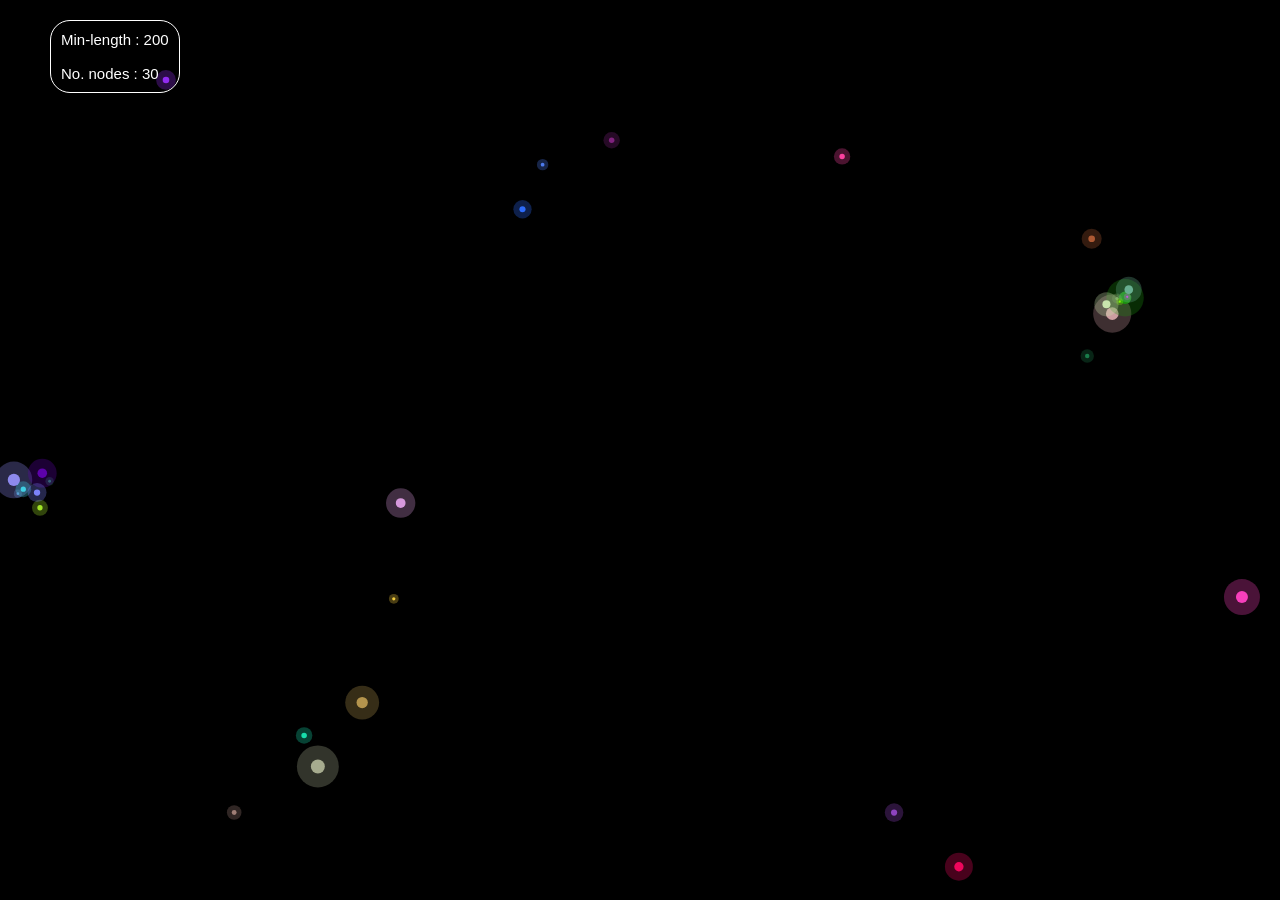
==== index.html @ 1d698144 "update of the new branch gravity" ====
<!DOCTYPE html>
<html lang="en">
<head>
    <meta charset="UTF-8">
    <meta name="viewport" content="width=device-width, initial-scale=1.0">
    <title>dotMatrix</title>
    <link rel="stylesheet" href="style.css">
</head>
<body>
    <div id="hero"></div>
    <div id="statup">dfadsa</div>
    <canvas id="canvas1"></canvas>
    <script src="script.js"></script>
</body>
</html>
---- style.css ----
* { 
    margin: 0;
    padding: 0;
    box-sizing: border-box;
 }

body{
    overflow: hidden;
    /* background-image: url('img/sky.avif'); */
}
canvas{
    display: block;
    background-color: rgb(0, 0, 0);
    
}

#statup{
    border-radius: 20px;
    position:absolute;
    color: white;
    margin:20px 0 0 50px;
    font-size: 15px;
    border: 1px solid white;
    padding: 10px;
    font-family:sans-serif;
}

#statup:hover{
    transform: scale(1.2);
    transition:opacity 0.4s ease, transform 0.4s ease, visibility 0.4s;
}

#hero{
    position: absolute;
    width :50%;
    height: 50%;
    margin-left: 25%;
    margin-top: 25%;
    background-color: rgba(255, 255, 255, 0.484);
    border-radius: 30px;
    display:none;
}
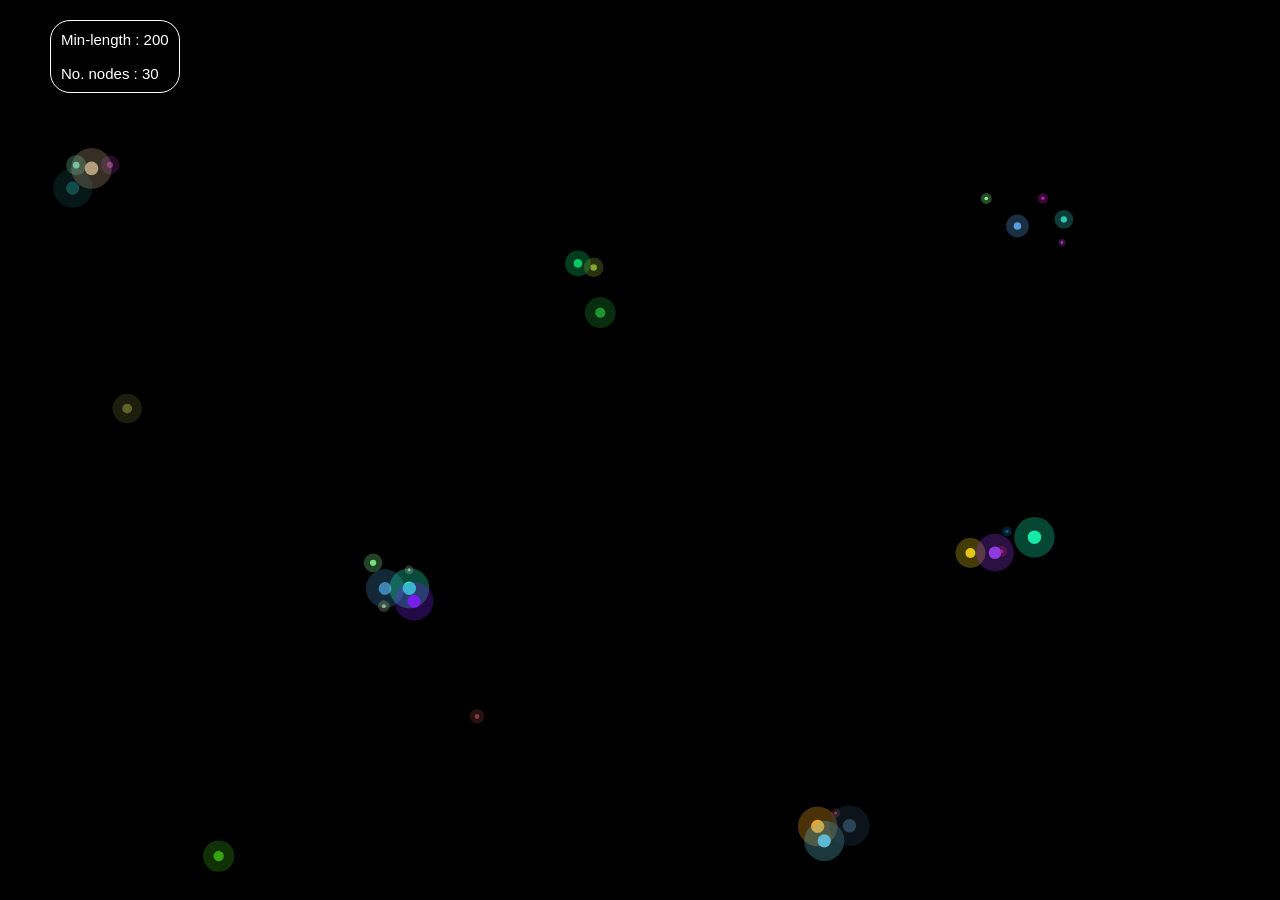
==== commit 90b3a067: "___" ====
--- a/index.html
+++ b/index.html
@@ -7,9 +7,9 @@
     <link rel="stylesheet" href="style.css">
 </head>
 <body>
-    <div id="hero"></div>
     <div id="statup">dfadsa</div>
     <canvas id="canvas1"></canvas>
     <script src="script.js"></script>
+    
 </body>
 </html>
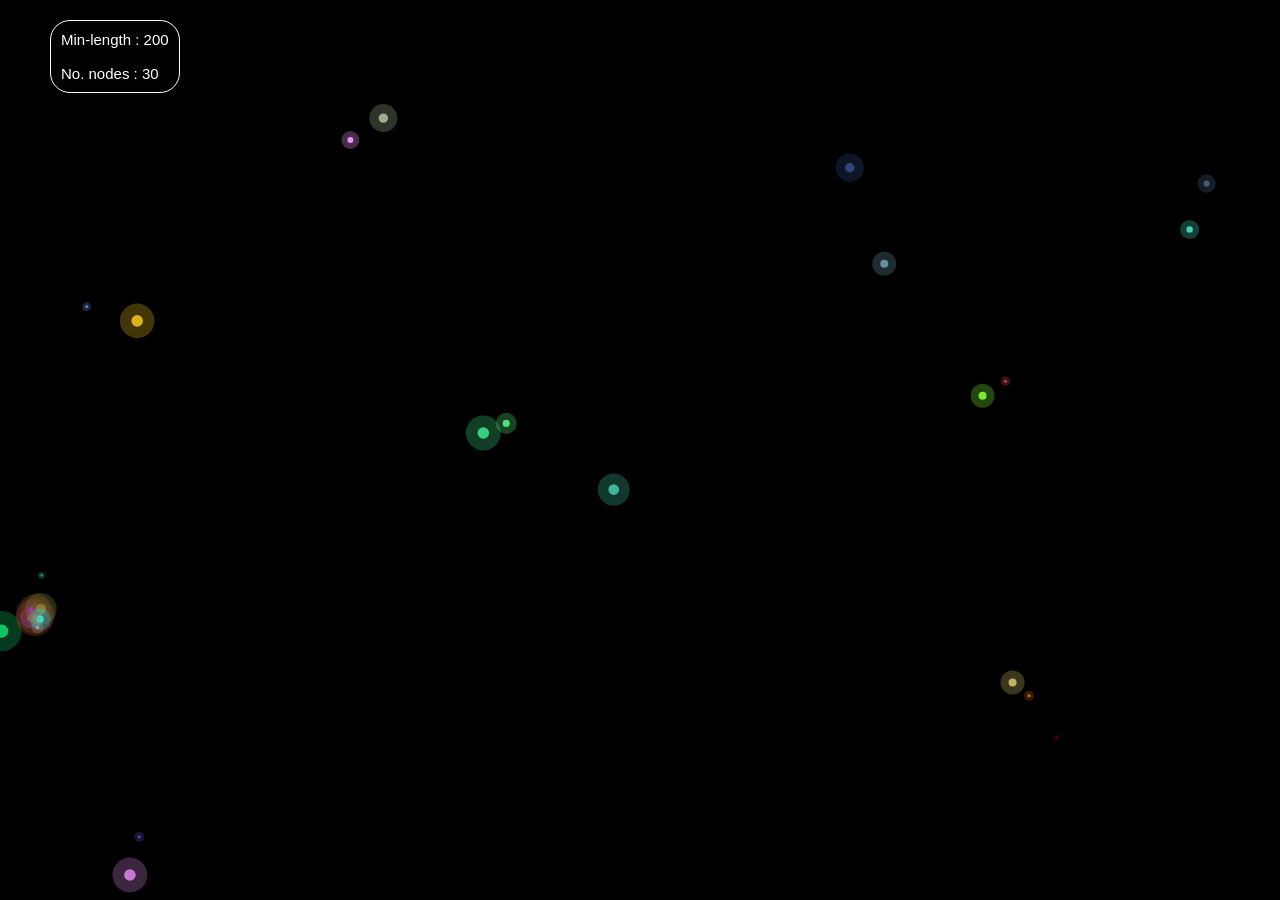
==== commit 10647000: "__" ====
--- a/index.html
+++ b/index.html
@@ -7,6 +7,7 @@
     <link rel="stylesheet" href="style.css">
 </head>
 <body>
+    <div id="hero"></div>
     <div id="statup">dfadsa</div>
     <canvas id="canvas1"></canvas>
     <script src="script.js"></script>
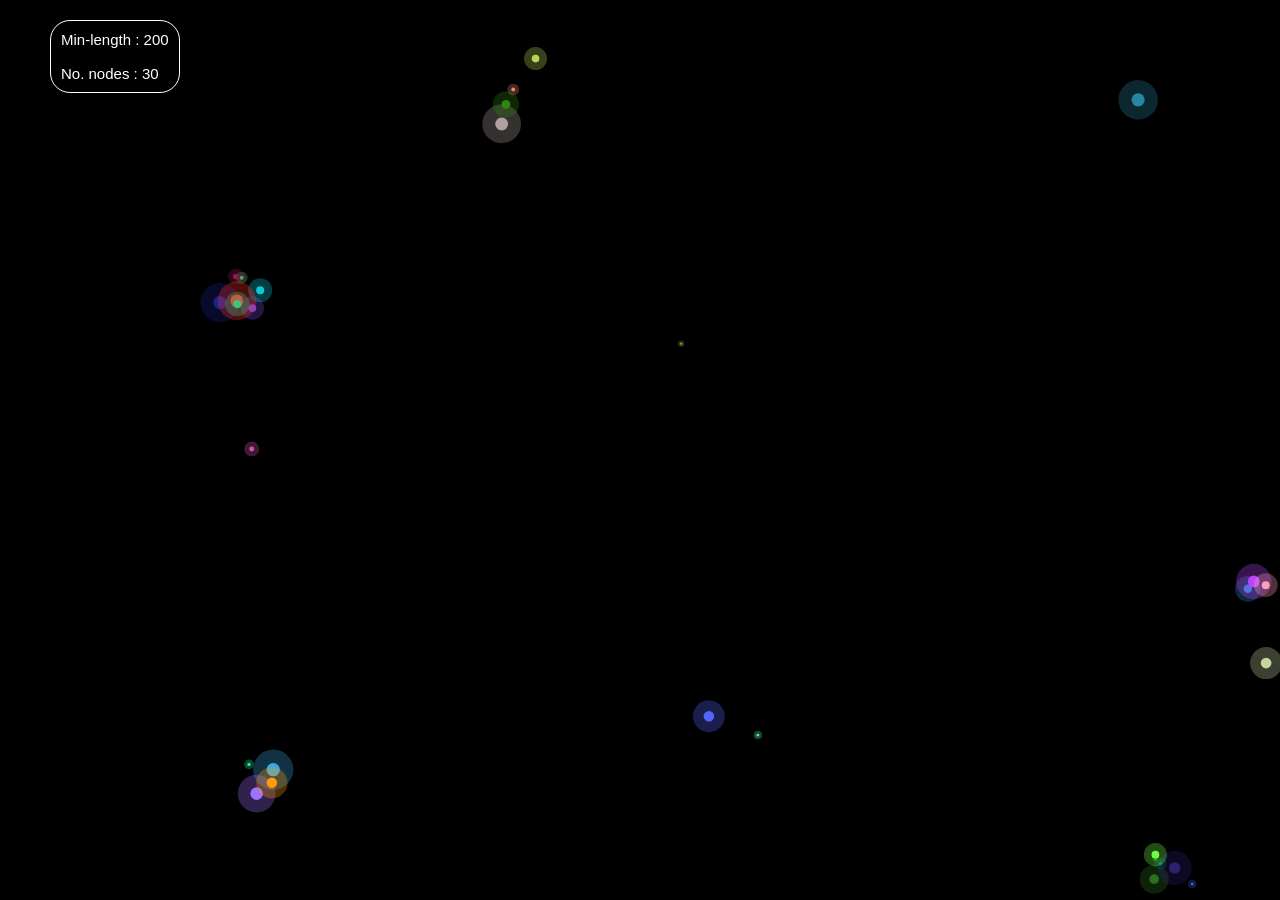
==== commit 55ca612f: "__" ====
--- a/index.html
+++ b/index.html
@@ -11,6 +11,7 @@
     <div id="statup">dfadsa</div>
     <canvas id="canvas1"></canvas>
     <script src="script.js"></script>
+
     
 </body>
 </html>
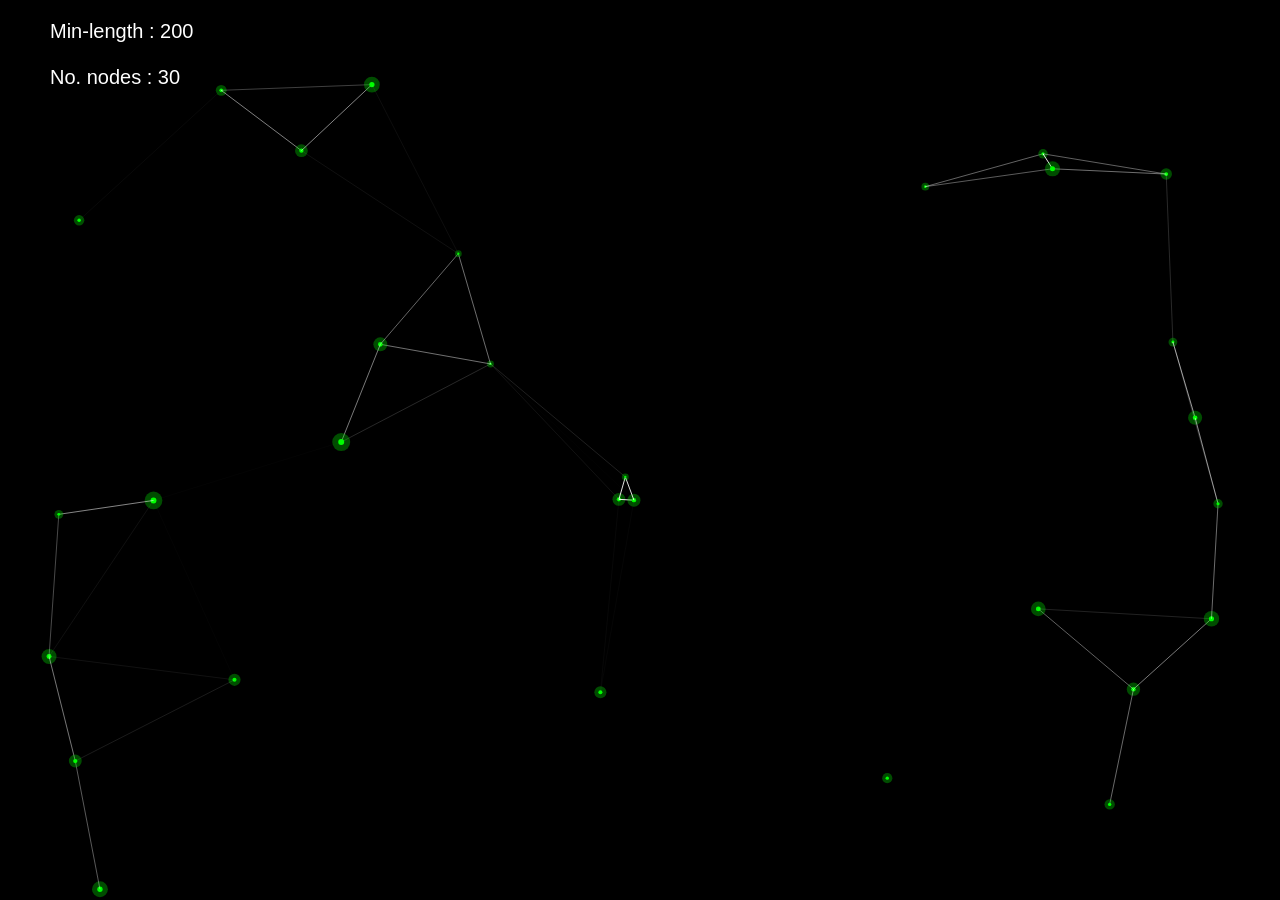
==== commit bd35637c: "Deploying to gh-pages from @ Themus-ops/S3nodes@0e1d73985321e6f72b0ce6e465f90b44fd866863 🚀" ====
--- a/index.html
+++ b/index.html
@@ -7,11 +7,9 @@
     <link rel="stylesheet" href="style.css">
 </head>
 <body>
-    <div id="hero"></div>
     <div id="statup">dfadsa</div>
     <canvas id="canvas1"></canvas>
     <script src="script.js"></script>
-
     
 </body>
 </html>
--- a/style.css
+++ b/style.css
@@ -6,7 +6,6 @@
 
 body{
     overflow: hidden;
-    /* background-image: url('img/sky.avif'); */
 }
 canvas{
     display: block;
@@ -15,28 +14,9 @@
 }
 
 #statup{
-    border-radius: 20px;
     position:absolute;
     color: white;
     margin:20px 0 0 50px;
-    font-size: 15px;
-    border: 1px solid white;
-    padding: 10px;
+    font-size: 20px;
     font-family:sans-serif;
 }
-
-#statup:hover{
-    transform: scale(1.2);
-    transition:opacity 0.4s ease, transform 0.4s ease, visibility 0.4s;
-}
-
-#hero{
-    position: absolute;
-    width :50%;
-    height: 50%;
-    margin-left: 25%;
-    margin-top: 25%;
-    background-color: rgba(255, 255, 255, 0.484);
-    border-radius: 30px;
-    display:none;
-}
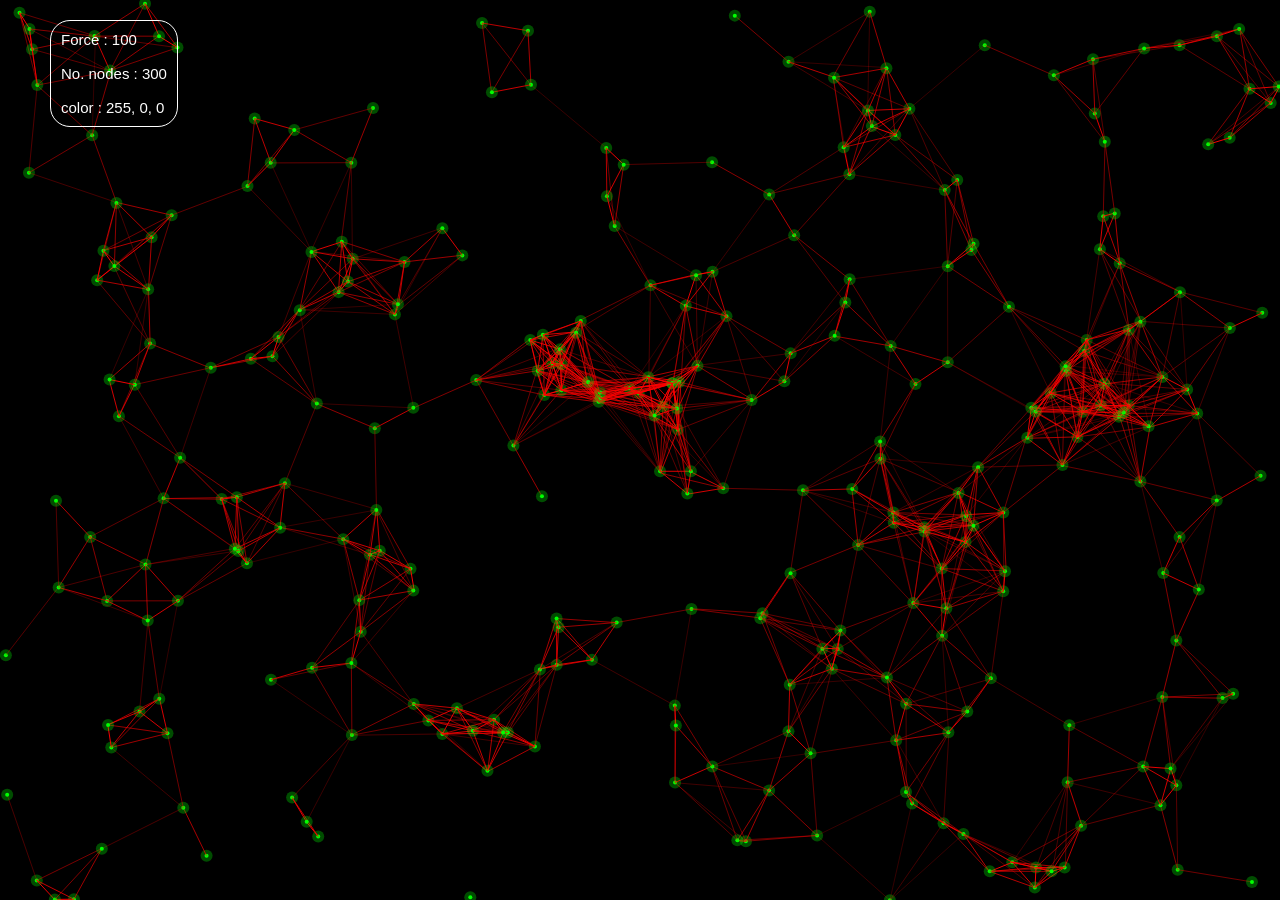
==== commit c2497420: "minor modifications" ====
--- a/index.html
+++ b/index.html
@@ -7,9 +7,9 @@
     <link rel="stylesheet" href="style.css">
 </head>
 <body>
+    <div id="container"><div id="hero"></div></div>
     <div id="statup">dfadsa</div>
     <canvas id="canvas1"></canvas>
-    <script src="script.js"></script>
-    
+    <script src="script.js"></script>  
 </body>
 </html>
--- a/style.css
+++ b/style.css
@@ -6,6 +6,15 @@
 
 body{
     overflow: hidden;
+    /* background-image: url('https://images.unsplash.com/photo-1544656376-ffe19d4b7353?fm=jpg&q=60&w=3000&auto=format&fit=crop&ixlib=rb-4.1.0&ixid=M3wxMjA3fDB8MHxzZWFyY2h8M3x8YmxhY2slMjBza3l8ZW58MHx8MHx8fDA%3D'); */
+}
+#container{
+    width:100%;
+    height:100%;
+    position:absolute;
+    display: flex;
+    justify-content: center;
+    align-items: center;
 }
 canvas{
     display: block;
@@ -14,9 +23,31 @@
 }
 
 #statup{
-    position:absolute;
+    border-radius: 20px;
+    position:fixed;
     color: white;
     margin:20px 0 0 50px;
-    font-size: 20px;
+    font-size: 15px;
+    border: 1px solid white;
+    padding: 10px;
     font-family:sans-serif;
 }
+
+#statup:hover{
+    transform: scale(1.2);
+    transition:opacity 0.4s ease, transform 0.4s ease, visibility 0.4s;
+}
+
+#hero{
+    position:absolute;
+    width :50%;
+    height: 50%;
+    display: none;
+    /* margin-left: 25%;
+    margin-top: 25%; */
+    background-image: linear-gradient(to bottom,rgba(72, 72, 72, 0.909),rgba(11, 11, 11, 0.932));
+    border-radius: 30px;
+    z-index: 1;
+    /* display:none; */
+}
+/* *{border:1px solid red;} */
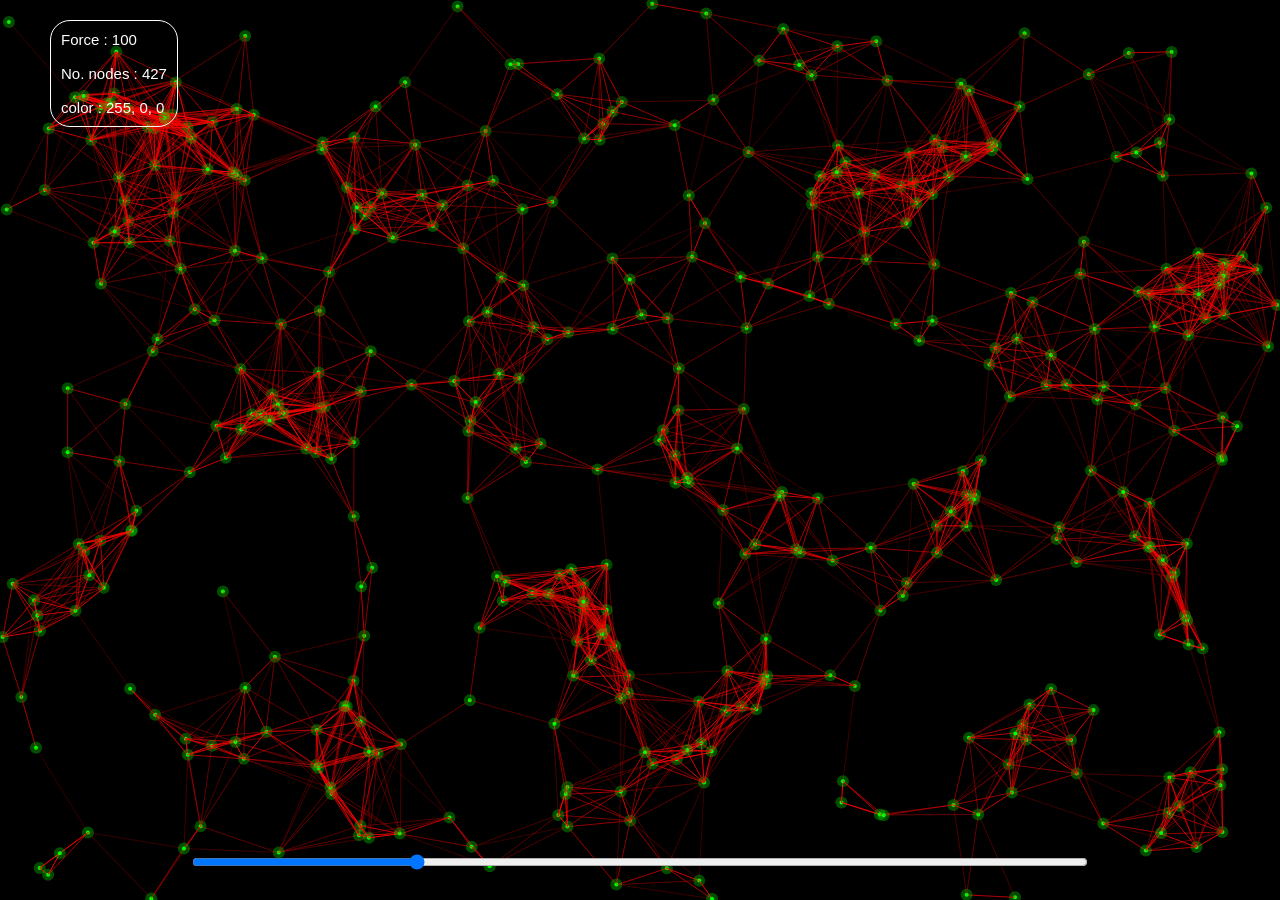
==== commit 75549cc8: "slider added" ====
--- a/index.html
+++ b/index.html
@@ -7,7 +7,10 @@
     <link rel="stylesheet" href="style.css">
 </head>
 <body>
-    <div id="container"><div id="hero"></div></div>
+    <div id="container"><div id="hero"></div>
+    <input type="range" min="2" max="400" value="100" step="1" id="NNslider" oninput="sliders()">
+</div>
+    
     <div id="statup">dfadsa</div>
     <canvas id="canvas1"></canvas>
     <script src="script.js"></script>  
--- a/style.css
+++ b/style.css
@@ -50,4 +50,12 @@
     z-index: 1;
     /* display:none; */
 }
+
+#NNslider{
+    position:absolute;
+    width:70%;
+    bottom:30px;
+    background: red;
+
+}
 /* *{border:1px solid red;} */
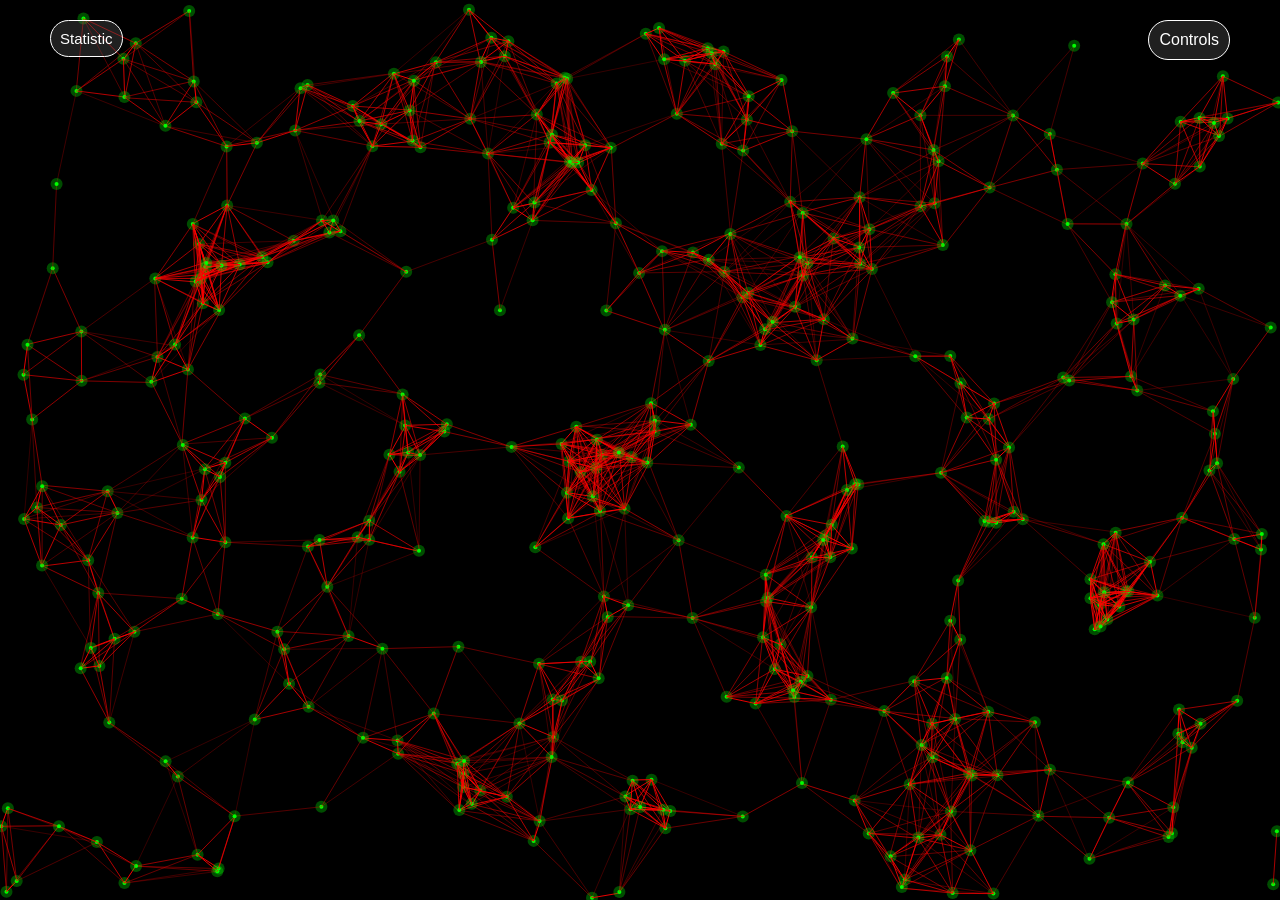
==== commit 633b5983: "added controls for responsiveness" ====
--- a/index.html
+++ b/index.html
@@ -7,12 +7,22 @@
     <link rel="stylesheet" href="style.css">
 </head>
 <body>
+    <div class="close" onclick="close1(document.getElementById('controls'),this,'Controls')" style="z-index:1;position:fixed;right:50px;top:20px;border:1px solid white;border-radius: 20px;padding: 10px;background-color: rgba(104, 104, 104, 0.304);"><p>Controls</p></div>
     <div id="container"><div id="hero"></div>
-    <input type="range" min="2" max="400" value="100" step="1" id="NNslider" oninput="sliders()">
+    <div id="controls" style="display:none;">
+        <p>No. Nodes: </p>
+        <input type="range" min="2" max="400" value="100" step="1" class="slider" id="NNslider"><br>
+        <p>Force: </p>
+        <input type="range" min="0" max="300" value="0" step="1" class="slider" id="Fslider">    
+    </div>
 </div>
     
-    <div id="statup">dfadsa</div>
+    <div id="stacont">
+        <div class="close" onclick="close1(stat,this,'Statistic')"><p>Statistic</p></div>
+        <div id="statup" style="display:none;"></div>
+        
+    </div>
     <canvas id="canvas1"></canvas>
-    <script src="script.js"></script>  
+    <script src="script.js"></script>
 </body>
 </html>
--- a/style.css
+++ b/style.css
@@ -5,7 +5,9 @@
  }
 
 body{
+    color: white;
     overflow: hidden;
+    font-family:sans-serif;
     /* background-image: url('https://images.unsplash.com/photo-1544656376-ffe19d4b7353?fm=jpg&q=60&w=3000&auto=format&fit=crop&ixlib=rb-4.1.0&ixid=M3wxMjA3fDB8MHxzZWFyY2h8M3x8YmxhY2slMjBza3l8ZW58MHx8MHx8fDA%3D'); */
 }
 #container{
@@ -22,20 +24,35 @@
     
 }
 
-#statup{
+#stacont{
+    /* border:1px solid white; */
+    background-color: rgba(104, 104, 104, 0.304);
+    display:flex;
     border-radius: 20px;
     position:fixed;
-    color: white;
     margin:20px 0 0 50px;
     font-size: 15px;
     border: 1px solid white;
-    padding: 10px;
-    font-family:sans-serif;
+    padding: 1dvb;
+    
+    
 }
 
-#statup:hover{
-    transform: scale(1.2);
+
+
+#statup{
+    text-align: center;
+    width: 250px;
+    padding: 20px;
     transition:opacity 0.4s ease, transform 0.4s ease, visibility 0.4s;
+}
+
+
+
+.close p:hover{
+    transform: scale(1.1);
+    transition:opacity 0.4s ease, transform 0.4s ease, visibility 0.4s;
+    cursor:pointer;
 }
 
 #hero{
@@ -51,11 +68,18 @@
     /* display:none; */
 }
 
-#NNslider{
+#controls{
+    display: flex;
+    flex-direction: column;
+    height:auto;
     position:absolute;
     width:70%;
     bottom:30px;
-    background: red;
+    /* background: red; */
+}
+
+.slider{
+    width: 100%;
 
 }
 /* *{border:1px solid red;} */
